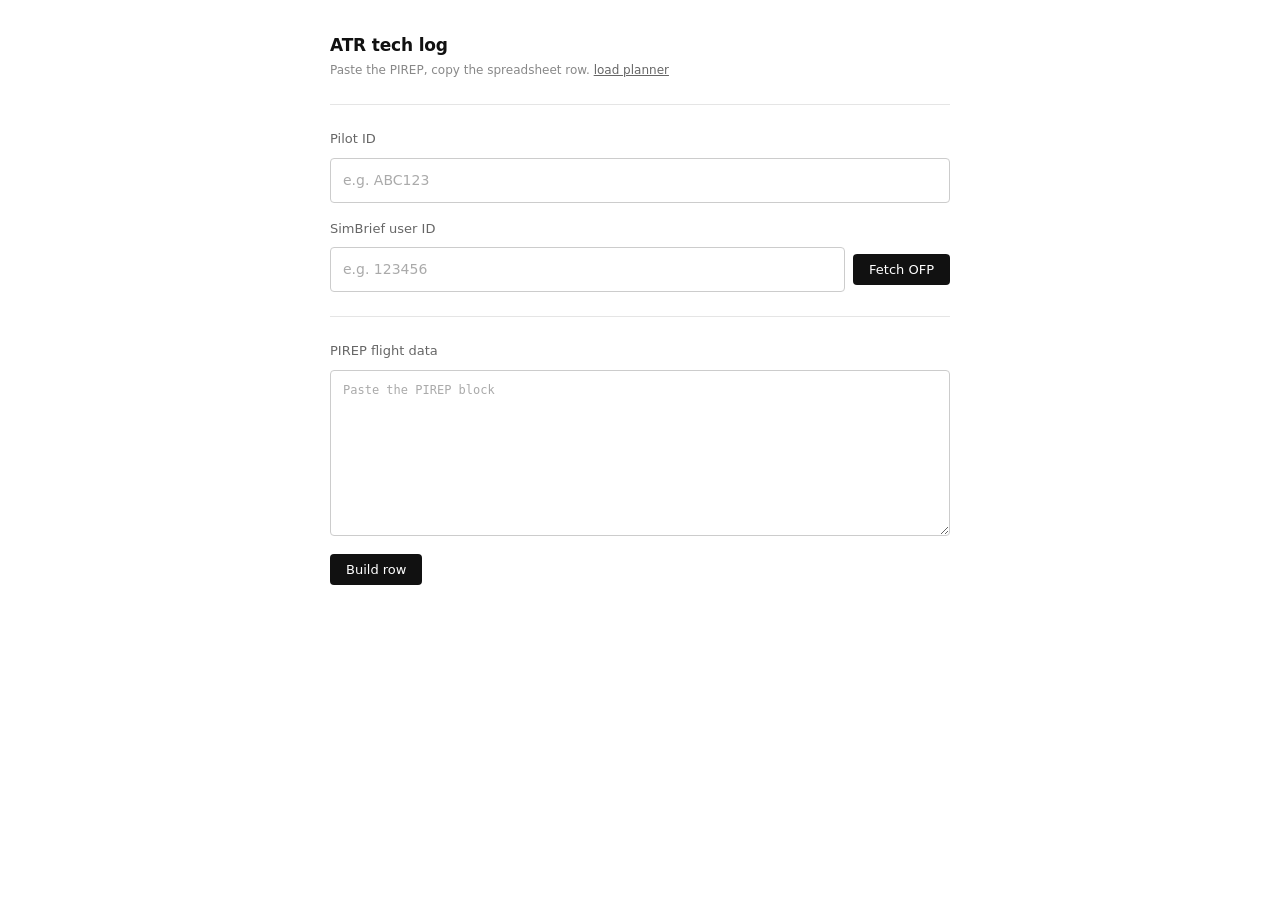
==== techlog.html @ 2c396c0b "Add the tech log filler" ====
<!doctype html>
<html lang="en">
  <head>
    <meta charset="utf-8" />
    <meta name="viewport" content="width=device-width, initial-scale=1" />
    <title>ATR tech log</title>
    <link rel="stylesheet" href="style.css" />
    <style>
      .sub {
        margin-top: 2px;
        font-size: 12px;
        color: #888;
      }

      .sub a {
        color: #666;
      }

      #pilotId {
        width: 100%;
      }

      .spaced {
        margin-top: 16px;
      }

      .warn {
        color: #8a6d3b;
      }

      td:first-child {
        width: 130px;
        font-size: 12px;
        color: #666;
      }

      #fields td + td {
        text-align: left;
        font-family: inherit;
      }

      #fields td input {
        width: 100%;
        padding: 6px 8px;
        font-family: ui-monospace, monospace;
        font-size: 13px;
      }

      pre {
        margin: 14px 0 0;
        padding: 10px;
        background: #f6f6f6;
        border: 1px solid #e5e5e5;
        border-radius: 4px;
        font-family: ui-monospace, monospace;
        font-size: 11px;
        white-space: pre-wrap;
        word-break: break-all;
      }
    </style>
  </head>
  <body>
    <main>
      <h1>ATR tech log</h1>
      <p class="sub">
        Paste the PIREP, copy the spreadsheet row. <a href="./">load planner</a>
      </p>

      <section>
        <label for="pilotId">Pilot ID</label>
        <input
          id="pilotId"
          type="text"
          autocomplete="off"
          placeholder="e.g. ABC123"
        />

        <label for="simbriefId" class="spaced">SimBrief user ID</label>
        <form
          class="row"
          onsubmit="
            fetchOFP();
            return false;
          "
        >
          <input
            id="simbriefId"
            type="text"
            inputmode="numeric"
            autocomplete="off"
            placeholder="e.g. 123456"
          />
          <button type="submit">Fetch OFP</button>
        </form>
      </section>

      <section>
        <label for="pirep">PIREP flight data</label>
        <textarea
          id="pirep"
          rows="8"
          spellcheck="false"
          placeholder="Paste the PIREP block"
        ></textarea>
        <div class="row actions">
          <button onclick="build()">Build row</button>
        </div>
        <div id="status" class="status" hidden></div>
      </section>

      <section id="rowCard" hidden>
        <table id="fields"></table>
        <div class="row actions">
          <button onclick="copyRow()">Copy row</button>
        </div>
        <pre id="preview"></pre>
      </section>
    </main>

    <script src="techlog.js"></script>
  </body>
</html>
---- style.css ----
* {
  box-sizing: border-box;
}

body {
  margin: 0;
  padding: 32px 20px 64px;
  background: #fff;
  color: #111;
  font:
    14px/1.6 system-ui,
    sans-serif;
}

main {
  max-width: 620px;
  margin: 0 auto;
}

h1 {
  margin: 0;
  font-size: 17px;
  font-weight: 600;
  letter-spacing: -0.01em;
}

section {
  margin-top: 24px;
  padding-top: 24px;
  border-top: 1px solid #e5e5e5;
}

label {
  display: block;
  margin-bottom: 8px;
  font-size: 13px;
  color: #666;
}

input,
textarea {
  padding: 10px 12px;
  border: 1px solid #ccc;
  border-radius: 4px;
  font: inherit;
}

input {
  flex: 1;
  min-width: 120px;
}

textarea {
  width: 100%;
  font-family: ui-monospace, monospace;
  font-size: 12px;
  line-height: 1.5;
  resize: vertical;
}

input::placeholder,
textarea::placeholder {
  color: #aaa;
}

input:focus,
textarea:focus {
  outline: 2px solid #111;
  outline-offset: -1px;
}

button {
  padding: 8px 16px;
  border: 0;
  border-radius: 4px;
  background: #111;
  color: #fff;
  font:
    500 13px system-ui,
    sans-serif;
  cursor: pointer;
}

button:hover {
  background: #333;
}

button:focus-visible {
  outline: 2px solid #111;
  outline-offset: 2px;
}

.actions {
  display: flex;
  align-items: center;
  gap: 16px;
  margin-top: 12px;
}

.row {
  display: flex;
  flex-wrap: wrap;
  align-items: center;
  gap: 8px;
}

@media (max-width: 480px) {
  .row > button {
    width: 100%;
  }
}

.actions a {
  font-size: 13px;
  color: #666;
}

.status {
  margin-top: 10px;
  font-size: 12px;
}

.ok {
  color: #067a48;
}

.bad {
  color: #ad1f1f;
}

.flight {
  display: flex;
  flex-wrap: wrap;
  gap: 20px;
  font-family: ui-monospace, monospace;
  font-size: 12px;
  color: #444;
}

table {
  width: 100%;
  border-collapse: collapse;
}

details {
  margin-top: 20px;
}

summary {
  font-size: 12px;
  color: #666;
  cursor: pointer;
}

summary span {
  color: #111;
}

details table {
  margin-top: 8px;
}

details textarea {
  margin-top: 10px;
}

details .bar {
  margin-top: 10px;
}

td {
  padding: 4px 0;
}

td + td {
  text-align: right;
  font-family: ui-monospace, monospace;
  font-variant-numeric: tabular-nums;
}

tr.head td {
  padding-top: 20px;
  font-family: inherit;
  font-size: 11px;
  color: #999;
}

tr.head:first-child td {
  padding-top: 0;
}

#cgPercent,
#cgTrim {
  font-size: 15px;
}

.bar {
  position: relative;
  height: 6px;
  margin: 14px 0 0;
  background: #eee;
}

.bar i {
  position: absolute;
  top: 0;
  bottom: 0;
  left: 0;
  background: #d7f0e2;
}

.bar b {
  position: absolute;
  top: -4px;
  width: 2px;
  height: 14px;
  background: #111;
}

[hidden] {
  display: none !important;
}
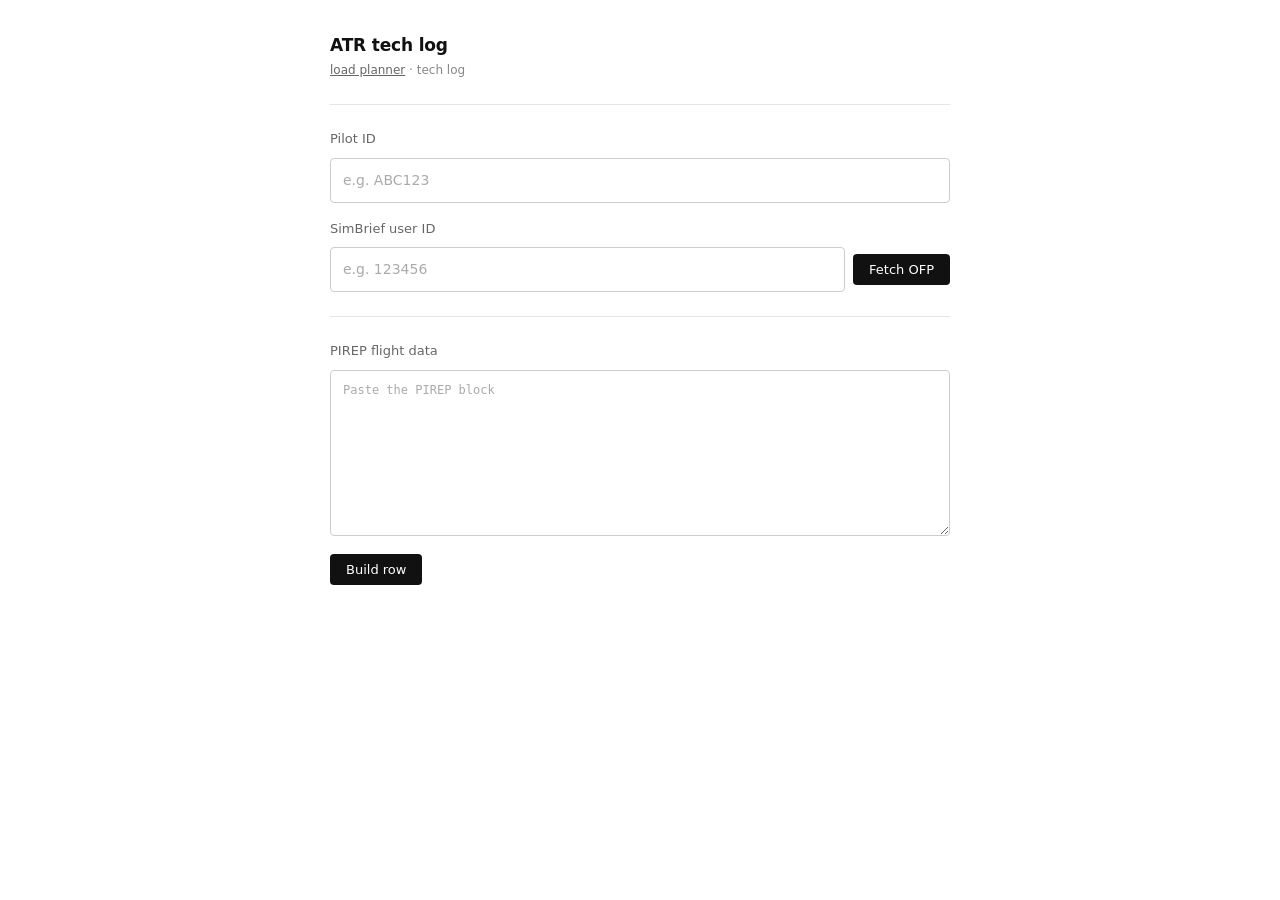
==== commit 38de8d7e: "Link the tools and confirm the copy" ====
--- a/techlog.html
+++ b/techlog.html
@@ -5,66 +5,11 @@
     <meta name="viewport" content="width=device-width, initial-scale=1" />
     <title>ATR tech log</title>
     <link rel="stylesheet" href="style.css" />
-    <style>
-      .sub {
-        margin-top: 2px;
-        font-size: 12px;
-        color: #888;
-      }
-
-      .sub a {
-        color: #666;
-      }
-
-      #pilotId {
-        width: 100%;
-      }
-
-      .spaced {
-        margin-top: 16px;
-      }
-
-      .warn {
-        color: #8a6d3b;
-      }
-
-      td:first-child {
-        width: 130px;
-        font-size: 12px;
-        color: #666;
-      }
-
-      #fields td + td {
-        text-align: left;
-        font-family: inherit;
-      }
-
-      #fields td input {
-        width: 100%;
-        padding: 6px 8px;
-        font-family: ui-monospace, monospace;
-        font-size: 13px;
-      }
-
-      pre {
-        margin: 14px 0 0;
-        padding: 10px;
-        background: #f6f6f6;
-        border: 1px solid #e5e5e5;
-        border-radius: 4px;
-        font-family: ui-monospace, monospace;
-        font-size: 11px;
-        white-space: pre-wrap;
-        word-break: break-all;
-      }
-    </style>
   </head>
   <body>
     <main>
       <h1>ATR tech log</h1>
-      <p class="sub">
-        Paste the PIREP, copy the spreadsheet row. <a href="./">load planner</a>
-      </p>
+      <p class="sub"><a href="./">load planner</a> · tech log</p>
 
       <section>
         <label for="pilotId">Pilot ID</label>
@@ -109,9 +54,25 @@
       </section>
 
       <section id="rowCard" hidden>
+        <p class="aircraft">
+          <span id="operator"></span> <span id="reg"></span>
+        </p>
+
+        <label for="prevArr">Previous landing (kg)</label>
+        <input
+          id="prevArr"
+          type="text"
+          inputmode="numeric"
+          autocomplete="off"
+          placeholder="paste the last row, or type the figure"
+        />
+        <p id="prevValue" class="prev-value"></p>
+
         <table id="fields"></table>
+        <p id="note" class="note"></p>
+
         <div class="row actions">
-          <button onclick="copyRow()">Copy row</button>
+          <button id="copyBtn" onclick="copyRow()">Copy row</button>
         </div>
         <pre id="preview"></pre>
       </section>
--- a/style.css
+++ b/style.css
@@ -220,3 +220,90 @@
 [hidden] {
   display: none !important;
 }
+
+.sub {
+  margin-top: 2px;
+  font-size: 12px;
+  color: #888;
+}
+
+.sub a {
+  color: #666;
+}
+
+.spaced {
+  margin-top: 16px;
+}
+
+#pilotId,
+#prevArr {
+  width: 100%;
+}
+
+.aircraft {
+  display: flex;
+  align-items: baseline;
+  gap: 10px;
+  margin: 0 0 14px;
+  font-family: ui-monospace, monospace;
+}
+
+#operator {
+  font-size: 15px;
+  font-weight: 600;
+}
+
+#reg {
+  font-size: 12px;
+  color: #888;
+}
+
+.note {
+  margin-top: 10px;
+  font-size: 12px;
+  color: #8a6d3b;
+}
+
+.warn {
+  color: #8a6d3b;
+}
+
+#fields {
+  margin-top: 14px;
+}
+
+#fields td:first-child {
+  width: 130px;
+  font-size: 12px;
+  color: #666;
+}
+
+#fields td + td {
+  text-align: left;
+  font-family: inherit;
+}
+
+#fields td input {
+  width: 100%;
+  padding: 6px 8px;
+  font-family: ui-monospace, monospace;
+  font-size: 13px;
+}
+
+pre {
+  margin: 14px 0 0;
+  padding: 10px;
+  background: #f6f6f6;
+  border: 1px solid #e5e5e5;
+  border-radius: 4px;
+  font-family: ui-monospace, monospace;
+  font-size: 11px;
+  white-space: pre;
+  overflow-x: auto;
+}
+
+.prev-value {
+  margin-top: 6px;
+  font-size: 12px;
+  color: #888;
+}
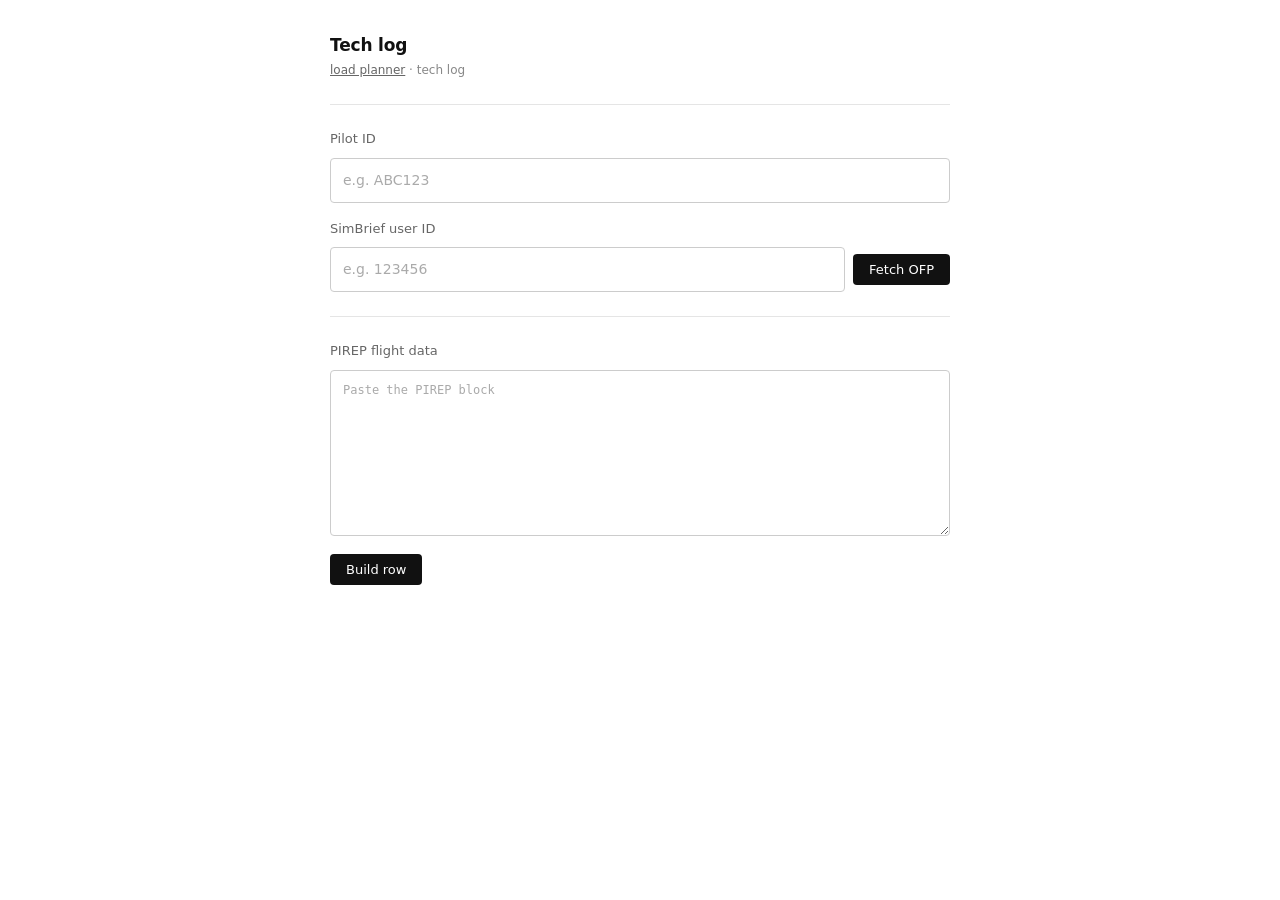
==== commit 890d1621: "Fetch the OFP when building without one" ====
--- a/techlog.html
+++ b/techlog.html
@@ -3,12 +3,12 @@
   <head>
     <meta charset="utf-8" />
     <meta name="viewport" content="width=device-width, initial-scale=1" />
-    <title>ATR tech log</title>
+    <title>Tech log</title>
     <link rel="stylesheet" href="style.css" />
   </head>
   <body>
     <main>
-      <h1>ATR tech log</h1>
+      <h1>Tech log</h1>
       <p class="sub"><a href="./">load planner</a> · tech log</p>
 
       <section>
@@ -73,6 +73,14 @@
 
         <div class="row actions">
           <button id="copyBtn" onclick="copyRow()">Copy row</button>
+          <a
+            href="#"
+            onclick="
+              clearAll();
+              return false;
+            "
+            >Clear</a
+          >
         </div>
         <pre id="preview"></pre>
       </section>
